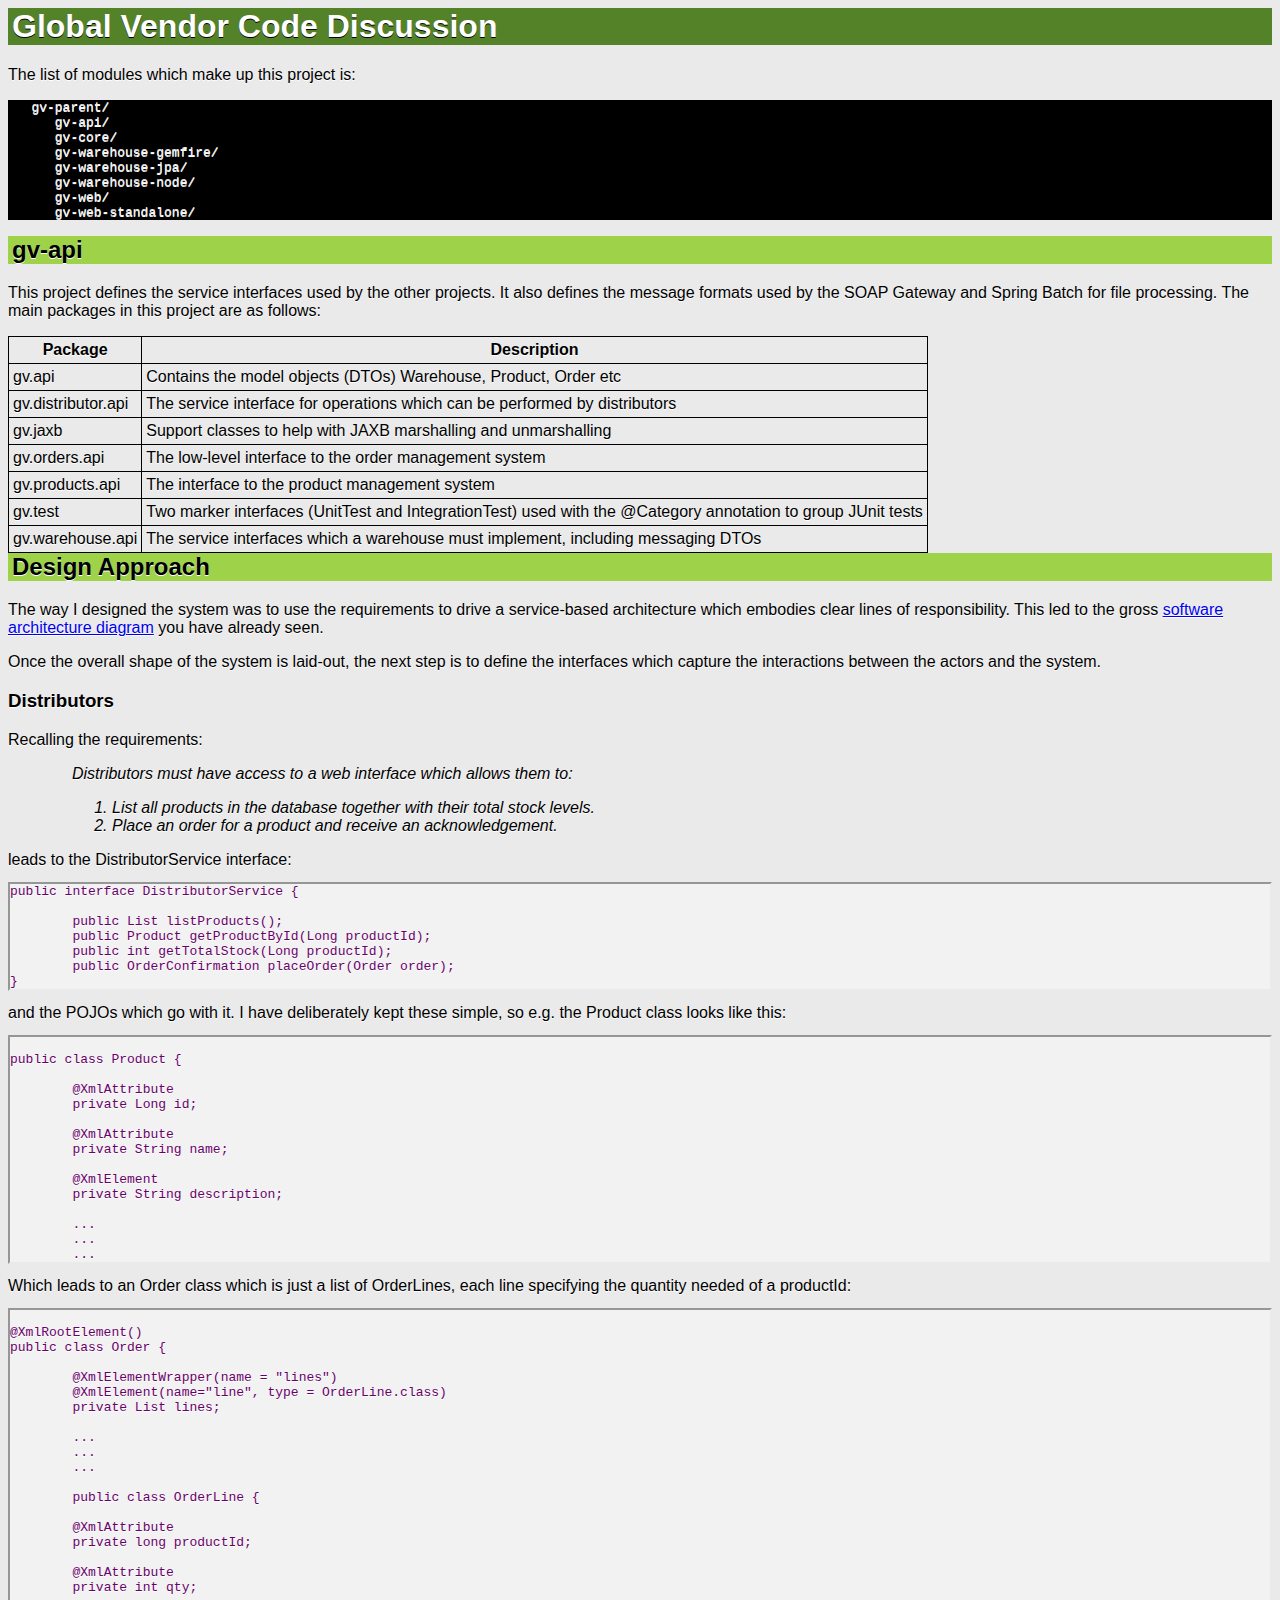
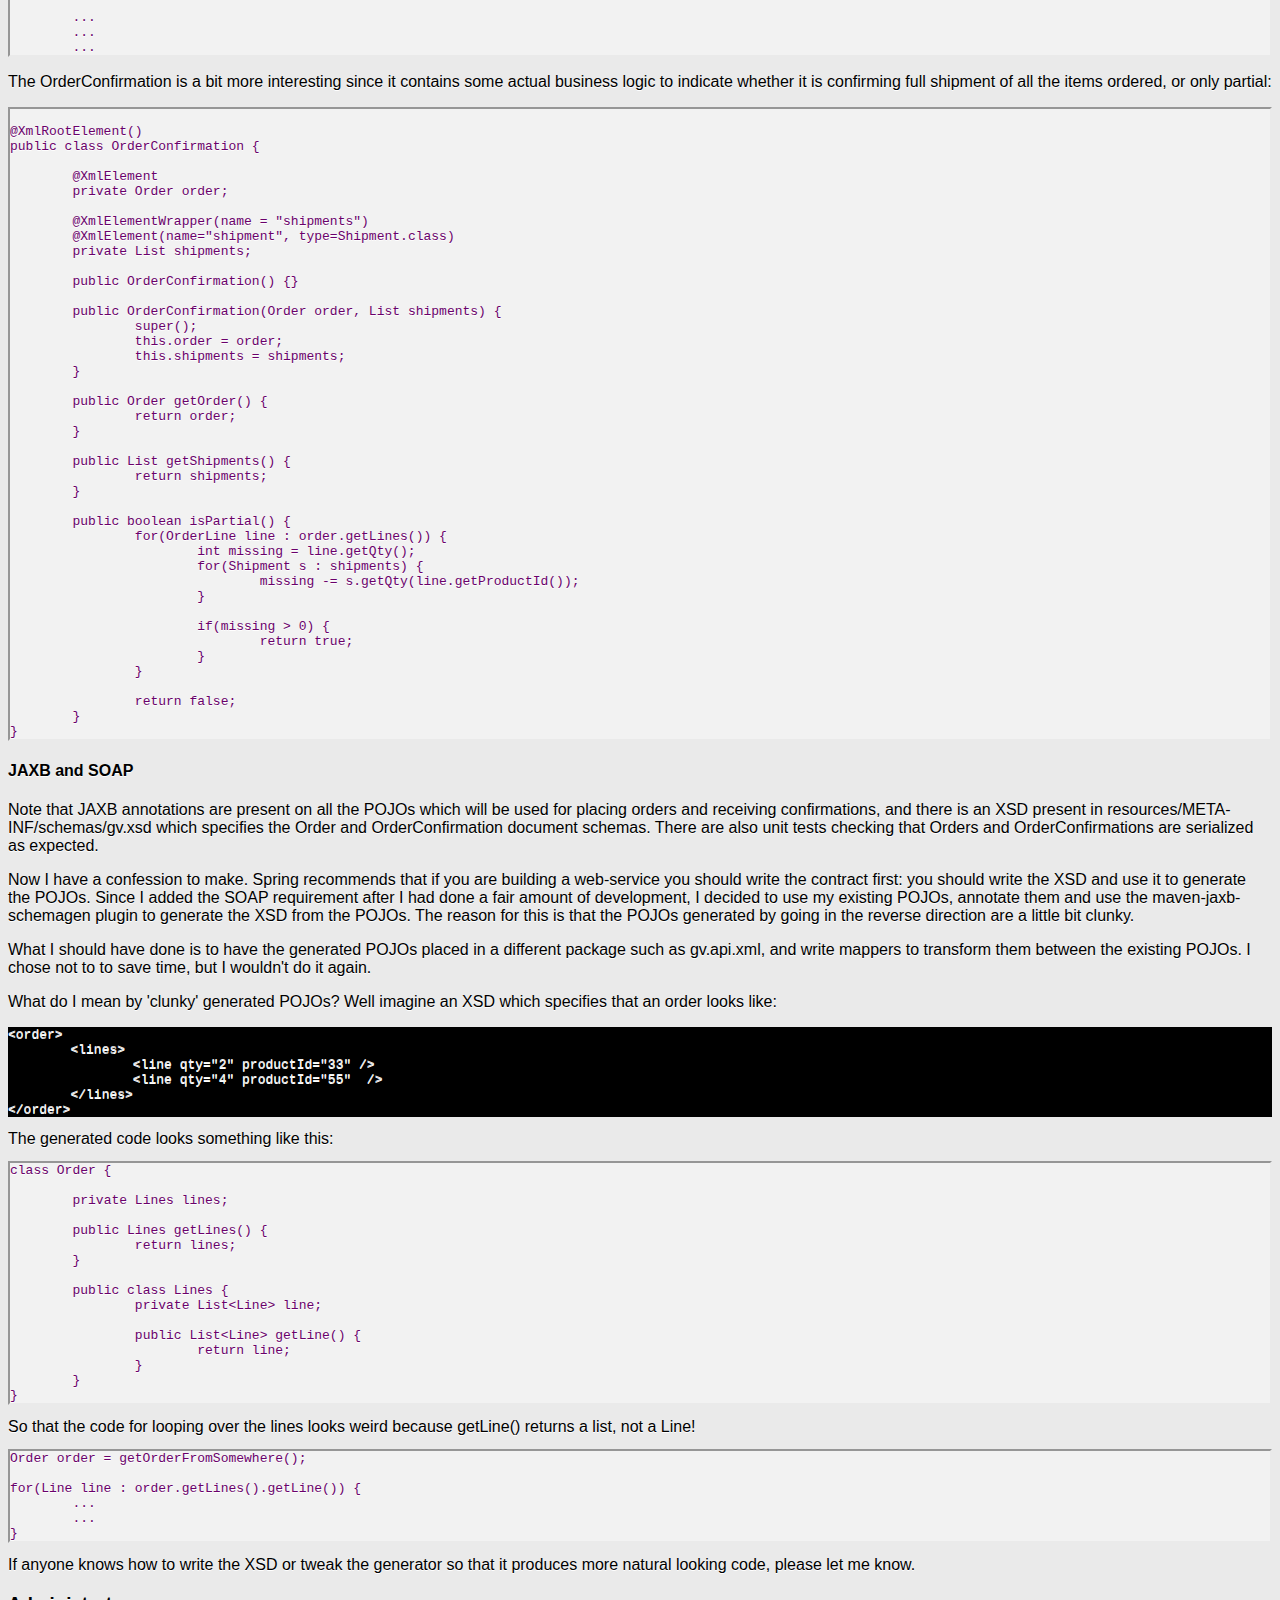
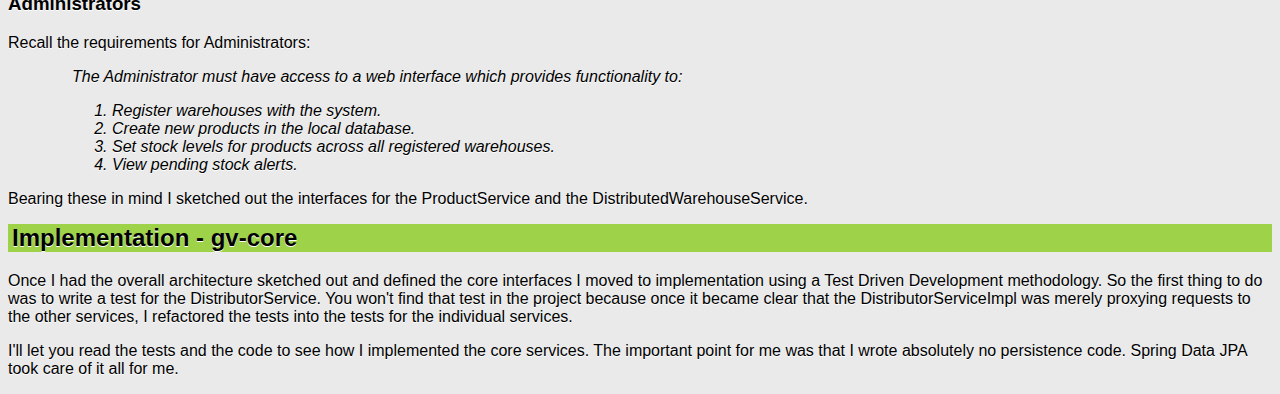
==== doc/codeDiscussion.html @ f1e98646 "More documentation. Pruned gv-web-standalone" ====
<html>
<head>
<link rel="stylesheet" type="text/css" href="docstyles.css"/>
</head>
<body>

<h1>Global Vendor Code Discussion</h1>

<p>
The list of modules which make up this project is:
<pre>
   gv-parent/
      gv-api/
      gv-core/
      gv-warehouse-gemfire/
      gv-warehouse-jpa/
      gv-warehouse-node/
      gv-web/
      gv-web-standalone/
</pre>
</p>

<h2>gv-api</h2>
This project defines the service interfaces used by the other projects. It also defines the message formats used by the SOAP Gateway and Spring Batch for file processing.
The main packages in this project are as follows:

<table><tr><th>Package</th><th>Description</th></tr>
<tr><td>gv.api</td><td>Contains the model objects (DTOs) Warehouse, Product, Order etc</td></tr>
<tr><td>gv.distributor.api</td><td>The service interface for operations which can be performed by distributors</td></tr>
<tr><td>gv.jaxb</td><td>Support classes to help with JAXB marshalling and unmarshalling</td></tr>
<tr><td>gv.orders.api</td><td>The low-level interface to the order management system</td></tr>
<tr><td>gv.products.api</td><td>The interface to the product management system</td></tr>
<tr><td>gv.test</td><td>Two marker interfaces (UnitTest and IntegrationTest) used with the @Category annotation to group JUnit tests</td></tr>
<tr><td>gv.warehouse.api</td><td>The service interfaces which a warehouse must implement, including messaging DTOs</td></tr>
</table>

<h2>Design Approach</h2>
<p>
The way I designed the system was to use the requirements to drive a service-based architecture which embodies clear lines of responsibility.
This led to the gross <a href="./objectivesAndArchitecture.html#softwareArchitecture-diagram">software architecture diagram</a> you have already seen.
</p>

<p>
Once the overall shape of the system is laid-out, the next step is to define the interfaces which 
capture the interactions between the actors and the system.
</p>

<h3>Distributors</h3>
Recalling the requirements:
<div class="quotation">
	<p>
	Distributors must have access to a web interface which allows them to:
	</p>
	
	<ol>
	<li>List all products in the database together with their total stock levels.</li>
	<li>Place an order for a product and receive an acknowledgement.</li>
	</ol>
</div>

leads to the DistributorService interface:
<pre class="java">
public interface DistributorService {
	
	public List<Product> listProducts();
	public Product getProductById(Long productId);
	public int getTotalStock(Long productId);
	public OrderConfirmation placeOrder(Order order);
}
</pre>

and the POJOs which go with it. I have deliberately kept these simple, so e.g. the Product class looks like this:
<pre class="java">

public class Product {
	
	@XmlAttribute
	private Long id;
	
	@XmlAttribute
	private String name;
	
	@XmlElement
	private String description;
	
	...
	...
	...
</pre>

Which leads to an Order class which is just a list of OrderLines, each line specifying the quantity needed of a
productId:
<pre class="java">

@XmlRootElement()
public class Order {
	
	@XmlElementWrapper(name = "lines")
	@XmlElement(name="line", type = OrderLine.class)
	private List<OrderLine> lines;
	
	...
	...
	...
	
	public class OrderLine {
	
	@XmlAttribute
	private long productId;
	
	@XmlAttribute
	private int qty;
	
	...
	...
	...
</pre>

<p>
The OrderConfirmation is a bit more interesting since it contains some actual business logic to 
indicate whether it is confirming full shipment of all the items ordered, or only partial:
<pre class="java">

@XmlRootElement()
public class OrderConfirmation {
	
	@XmlElement
	private Order order;
	
	@XmlElementWrapper(name = "shipments")
	@XmlElement(name="shipment", type=Shipment.class)
	private List<Shipment> shipments;
	
	public OrderConfirmation() {}
	
	public OrderConfirmation(Order order, List<Shipment> shipments) {
		super();
		this.order = order;
		this.shipments = shipments;
	}

	public Order getOrder() {
		return order;
	}

	public List<Shipment> getShipments() {
		return shipments;
	}
	
	public boolean isPartial() {
		for(OrderLine line : order.getLines()) {
			int missing = line.getQty();
			for(Shipment s : shipments) {
				missing -= s.getQty(line.getProductId());
			}
			
			if(missing > 0) {
				return true;
			}
		}
		
		return false;
	}
}
</pre>
</p>

<h4>JAXB and SOAP</h4>
<p>
Note that JAXB annotations are present on all the POJOs which will be used for placing orders and receiving
confirmations, and there is an XSD present in resources/META-INF/schemas/gv.xsd 
which specifies the Order and OrderConfirmation document schemas. There are also unit tests checking
that Orders and OrderConfirmations are serialized as expected.
</p>

<p>
Now I have a confession to make. 
Spring recommends that if you are building a web-service you should write the contract first: you should
write the XSD and use it to generate the POJOs. Since I added the SOAP requirement after I had done a fair amount
of development, I decided to use my existing POJOs, annotate them and use the 
maven-jaxb-schemagen plugin to generate the XSD from the POJOs. The reason for this is that the POJOs generated
by going in the reverse direction are a little bit clunky.
</p>

<p>
What I should have done is to have the generated POJOs
placed in a different package such as gv.api.xml, and write mappers to transform them between the existing
POJOs. I chose not to to save time, but I wouldn't do it again.
</p>

<p>
What do I mean by 'clunky' generated POJOs? Well imagine an XSD which specifies that an order looks like:
<pre>
&lt;order&gt;
	&lt;lines&gt;
		&lt;line qty="2" productId="33" /&gt;
		&lt;line qty="4" productId="55"  /&gt;
	&lt;/lines&gt;
&lt;/order&gt;
</pre>

The generated code looks something like this:

<pre class="java">
class Order {
	
	private Lines lines;
	
	public Lines getLines() {
		return lines;
	}
	
	public class Lines {
		private List&lt;Line&gt; line;
		
		public List&lt;Line&gt; getLine() {
			return line;
		}
	}
}
</pre>

So that the code for looping over the lines looks weird because getLine() returns a list, not a Line!

<pre class="java">
Order order = getOrderFromSomewhere();

for(Line line : order.getLines().getLine()) {
	...
	...
}
</pre>

If anyone knows how to write the XSD or tweak the generator so that it produces more natural looking code, please let me know.
</p>

<h3>Administrators</h3>
<p>Recall the requirements for Administrators:</p>
<div class="quotation">
<p>
The Administrator must have access to a web interface which provides functionality to:
</p>

<ol>
<li>Register warehouses with the system.</li>
<li>Create new products in the local database.</li>
<li>Set stock levels for products across all registered warehouses.</li>
<li>View pending stock alerts.</li>
</ol>
</div>

<p>
Bearing these in mind I sketched out the interfaces for the ProductService and the DistributedWarehouseService.
</p>

<h2>Implementation - gv-core</h2>
<p>Once I had the overall architecture sketched out and defined the core interfaces I moved to 
implementation using a Test Driven Development methodology. So the first thing to do was to write 
a test for the DistributorService. You won't find that test in the project because once it 
became clear that the DistributorServiceImpl was merely proxying requests to the other services,
I refactored the tests into the tests for the individual services.
</p>

<p>
I'll let you read the tests and the code to see how I implemented the core services. The important
point for me was that I wrote absolutely no persistence code. Spring Data JPA took care of it all for me.
</p>




</body>

</html>
---- doc/docstyles.css ----
h1 {
		background: #538228;
		color: white;
		padding-left: 4px;
		text-shadow: 0 1px 0 #000;
	}
	
	h2 {
		margin-top: 0;
		padding-top:0;
		background: #9dd249;
		padding-left: 4px;
	}
	
	body {
		background: #eaeaea;
		font-family: Arial, sans-serif;
		text-shadow: 0 1px 0 #fff;
	}
	
	th, td {
		border: 1px solid black;
		padding: 4px;
		border-collapse: collapse;
	}
	
	.widget {
		margin-top: 0;
		margin-left: 1em;
		padding-top:0;
		border: 1px inset #ababab;
		padding-bottom: 20px;
	}
	
	table {
	margin-top: 1em;
		padding-left: 1em;
		border-collapse: collapse;
}
	
	.name {
		width: 64em;
	}
	
	textarea {
		width: 64em;
		height: 10em;
	}

	a.ret {
		display: block;
		margin-top: 1em;
		margin-left: 1em;
	}
	
	.quotation {
		font-style: italic;
		margin-left: 4em;
	}
	
	pre {
		font-weight: normal;
		background: black;
		color: #eeeeee;
	}
	
	pre.java {
		border: 2px inset #eaeaea;
		background: #f2f2f2;
		color: #6a006b;
	}
	
	.screengrab, .diagram {
		margin-left:15%;
	}
	
	.screengrab img, .diagram img {
		width:70%;
	}
	
	.caption {
		margin-top: 1em;
	}
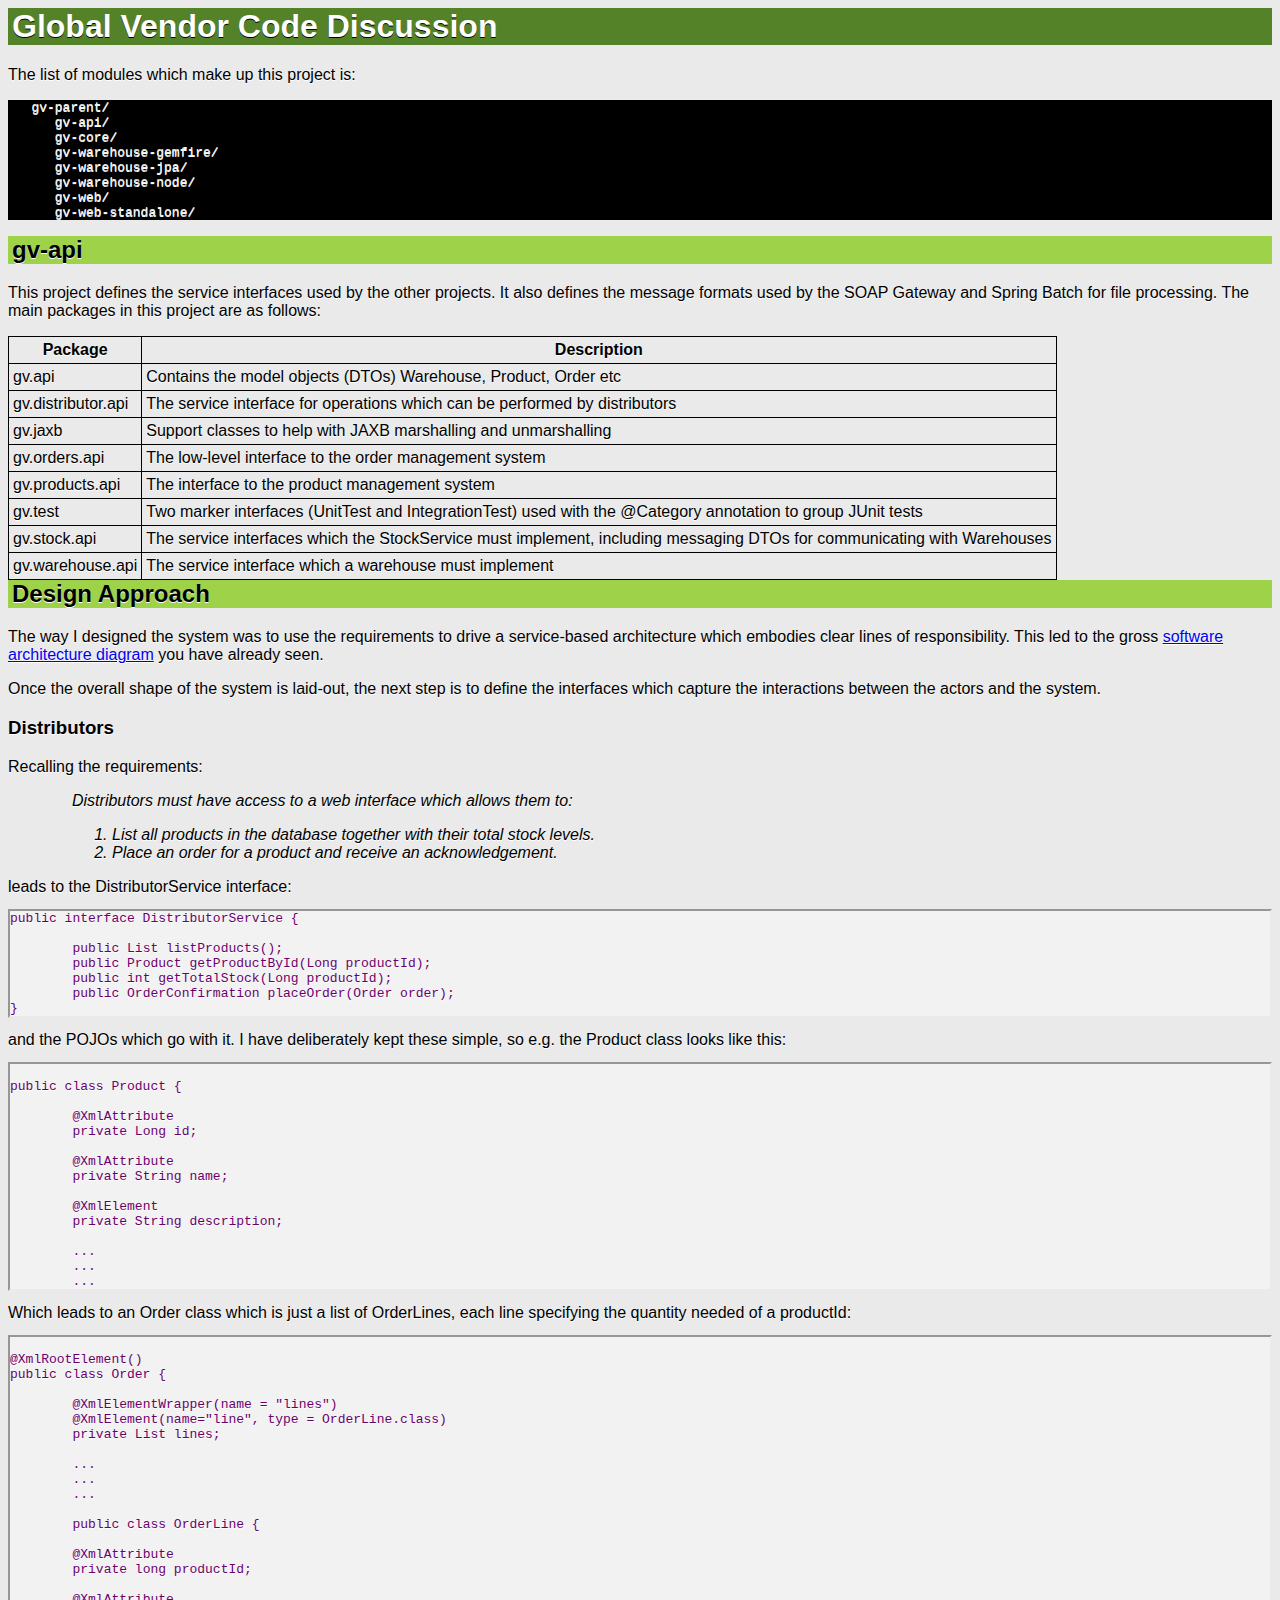
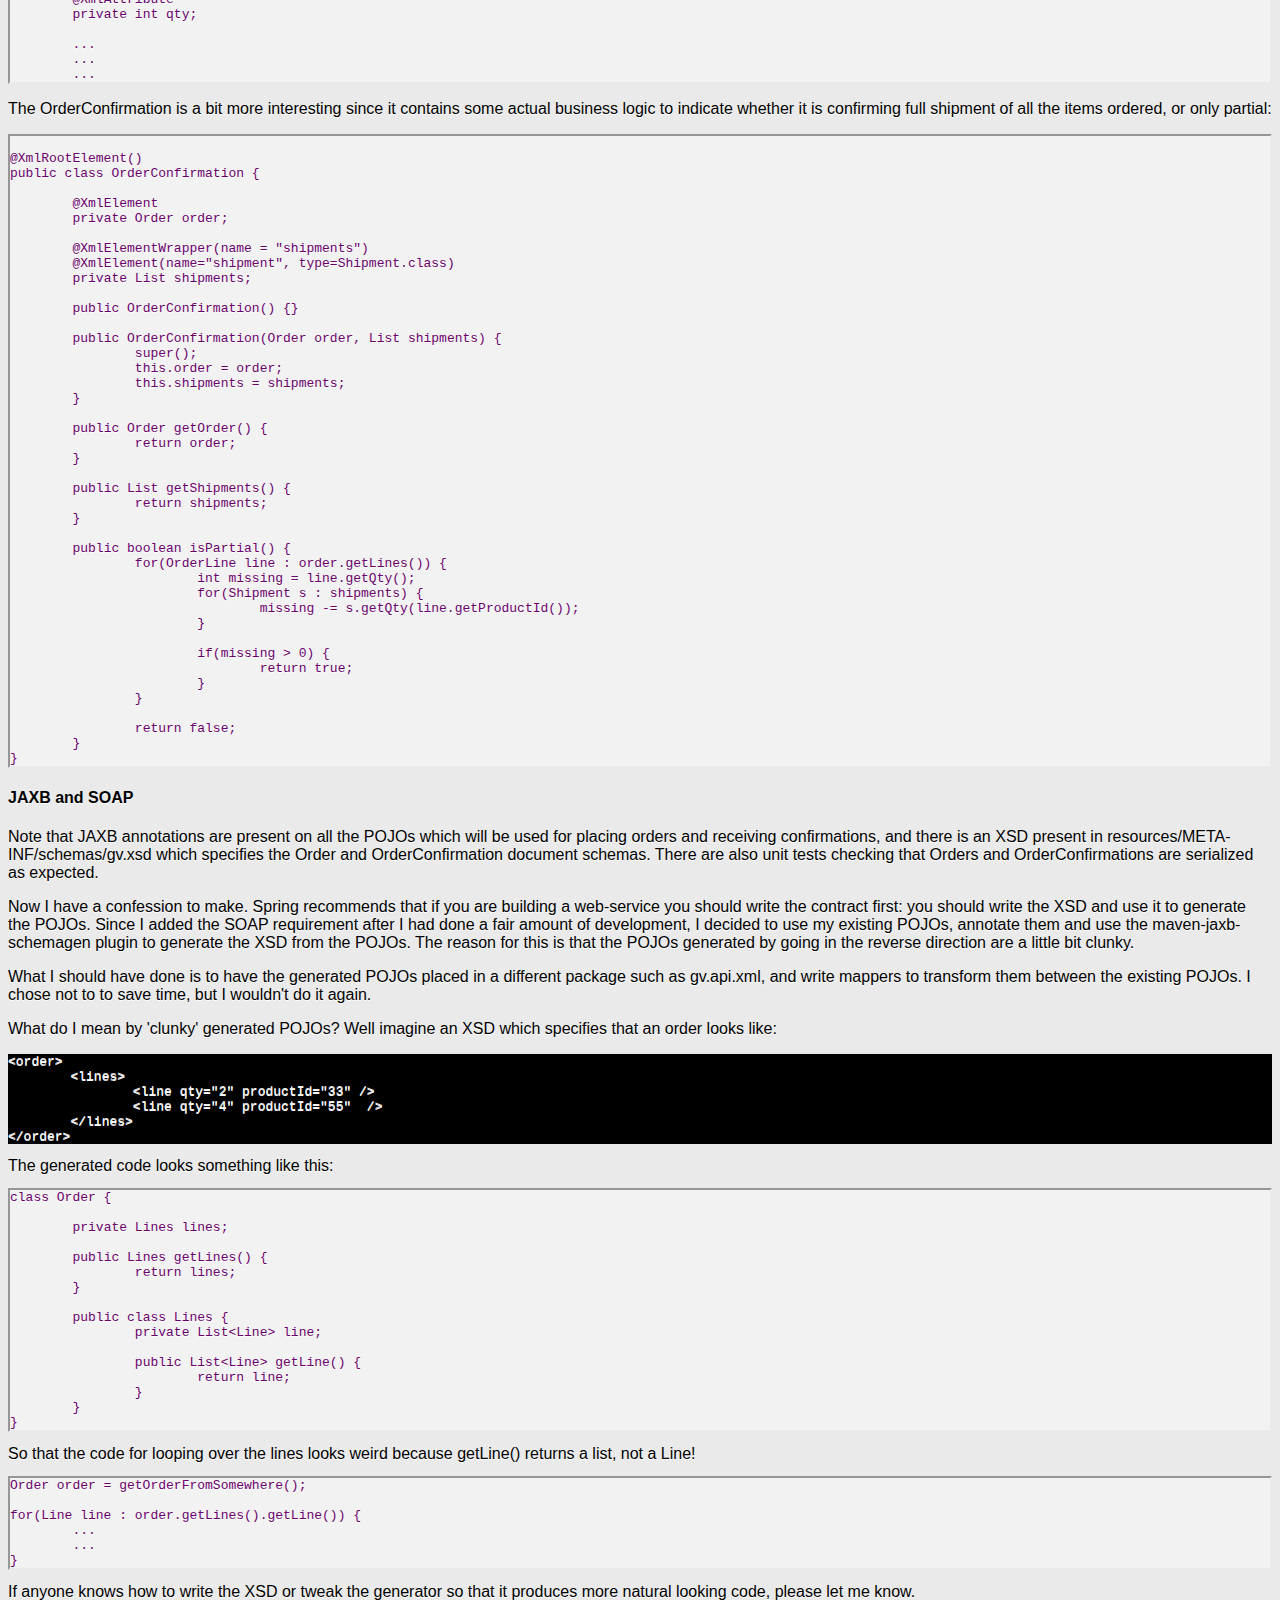
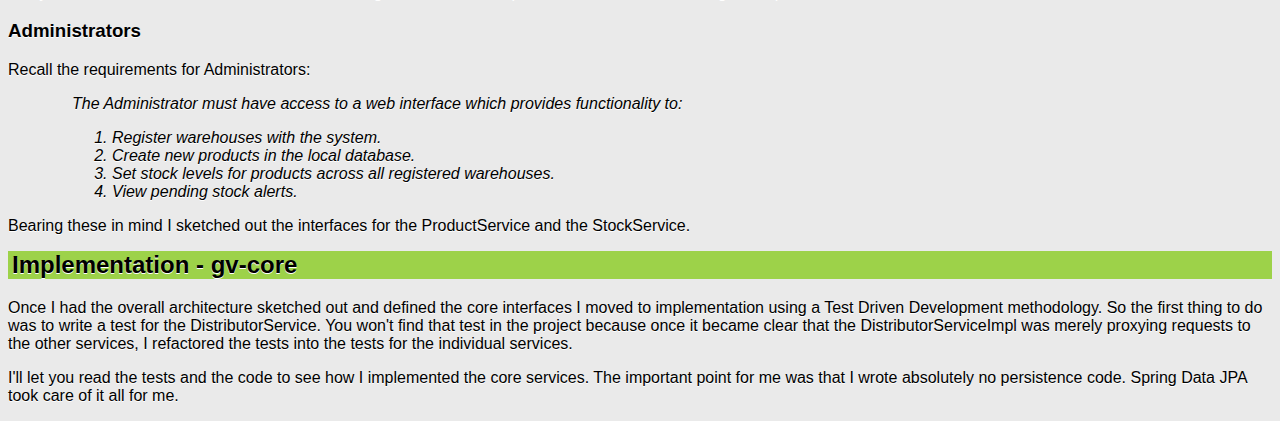
==== commit 7653a1a7: "Renamed DisributedWarehouseService to StockService" ====
--- a/doc/codeDiscussion.html
+++ b/doc/codeDiscussion.html
@@ -31,7 +31,8 @@
 <tr><td>gv.orders.api</td><td>The low-level interface to the order management system</td></tr>
 <tr><td>gv.products.api</td><td>The interface to the product management system</td></tr>
 <tr><td>gv.test</td><td>Two marker interfaces (UnitTest and IntegrationTest) used with the @Category annotation to group JUnit tests</td></tr>
-<tr><td>gv.warehouse.api</td><td>The service interfaces which a warehouse must implement, including messaging DTOs</td></tr>
+<tr><td>gv.stock.api</td><td>The service interfaces which the StockService must implement, including messaging DTOs for communicating with Warehouses</td></tr>
+<tr><td>gv.warehouse.api</td><td>The service interface which a warehouse must implement</td></tr>
 </table>
 
 <h2>Design Approach</h2>
@@ -250,7 +251,7 @@
 </div>
 
 <p>
-Bearing these in mind I sketched out the interfaces for the ProductService and the DistributedWarehouseService.
+Bearing these in mind I sketched out the interfaces for the ProductService and the StockService.
 </p>
 
 <h2>Implementation - gv-core</h2>
--- a/doc/docstyles.css
+++ b/doc/docstyles.css
@@ -78,6 +78,10 @@
 		width:70%;
 	}
 	
+	.screengrab-small img, .diagram-small img {
+		width:35%;
+	}
+	
 	.caption {
 		margin-top: 1em;
 	}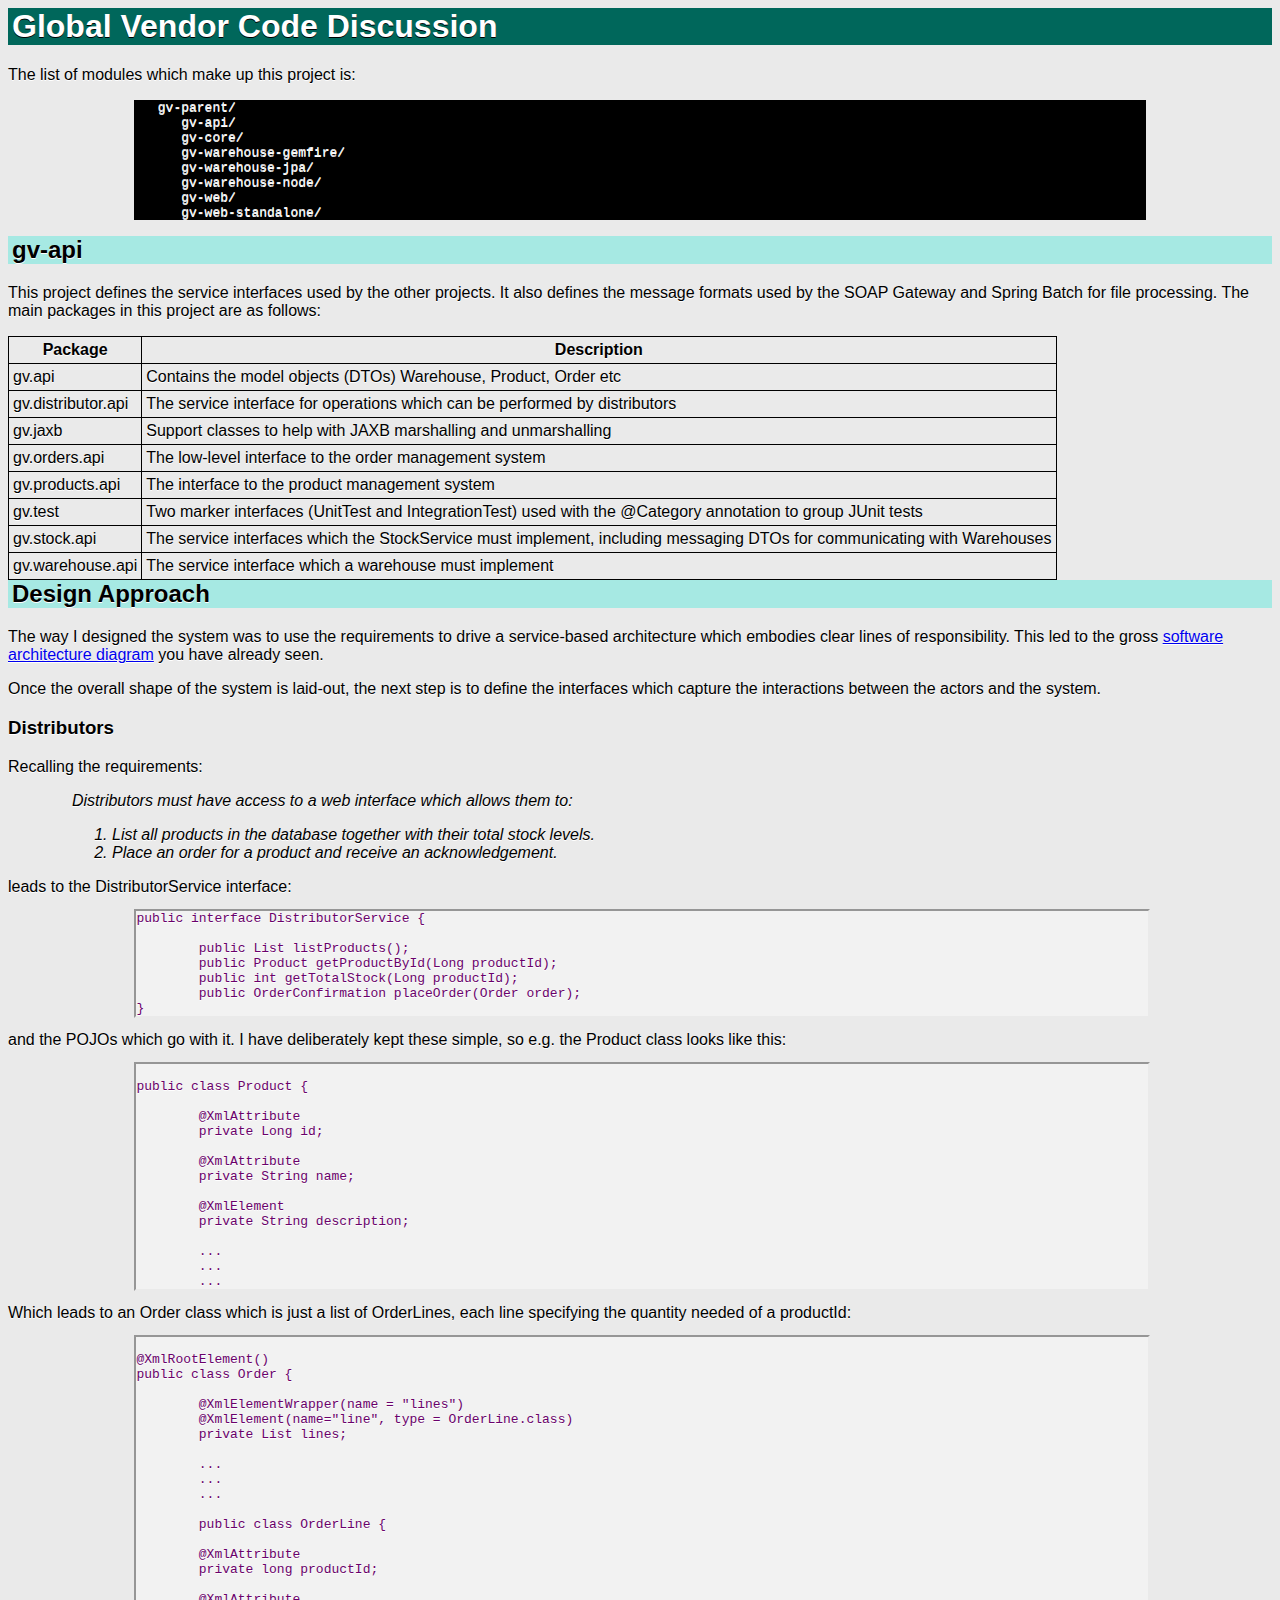
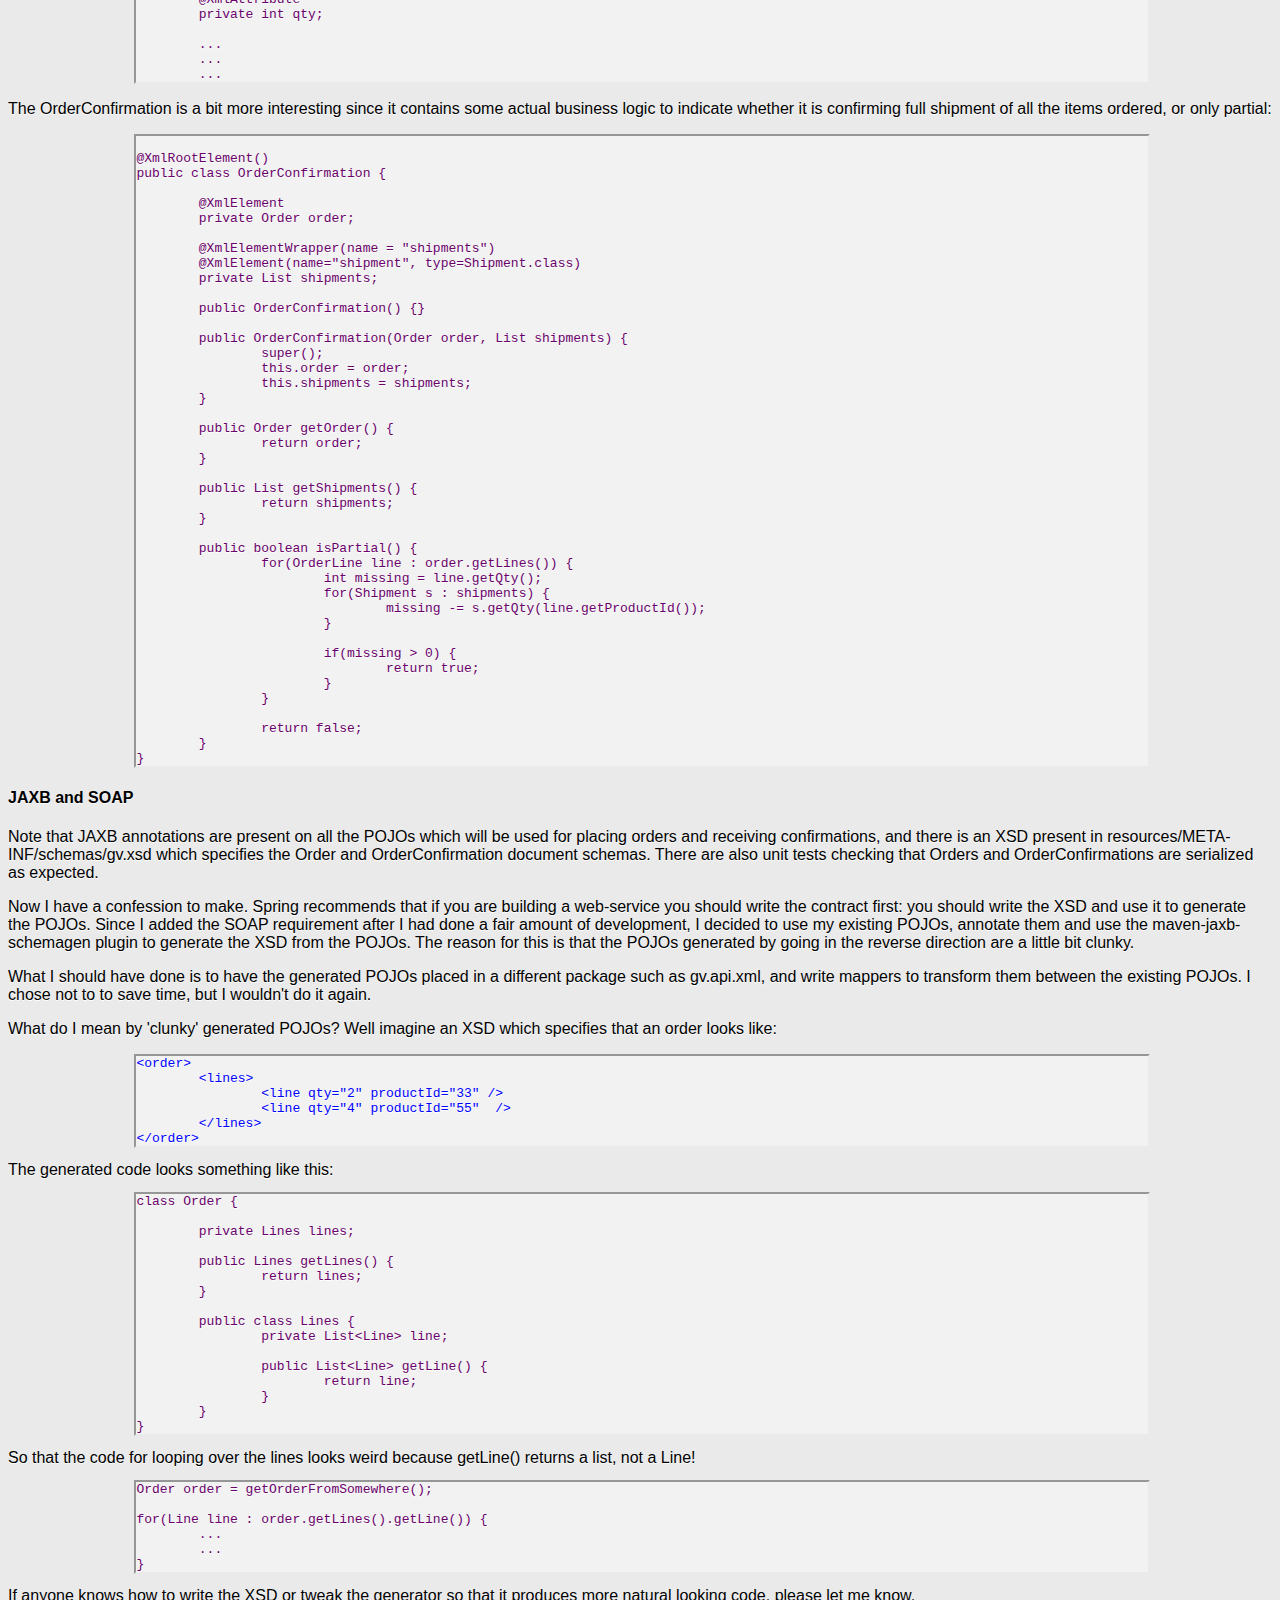
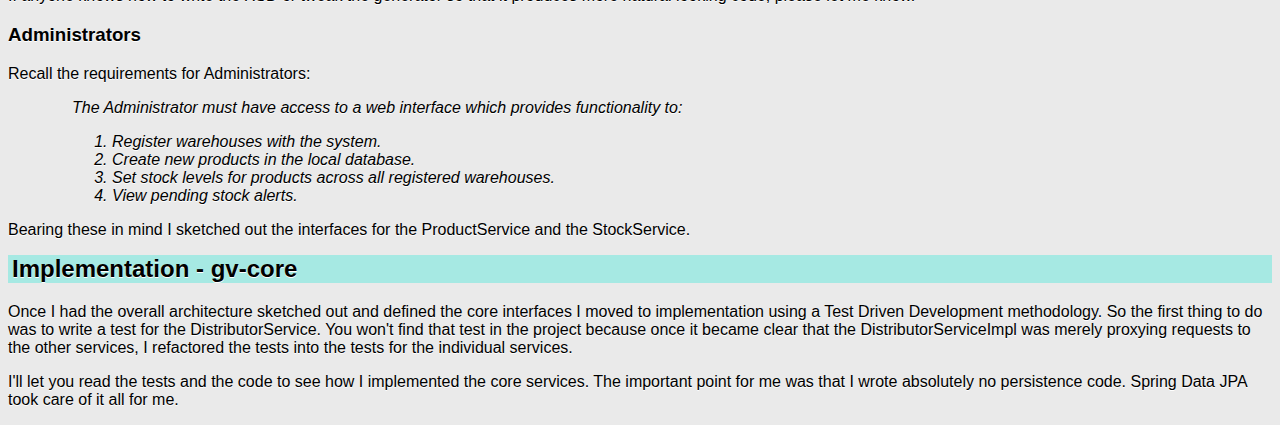
==== commit bc97c4a2: "More docs. Refactored the Gemfire test code to make deployment easier" ====
--- a/doc/codeDiscussion.html
+++ b/doc/codeDiscussion.html
@@ -1,6 +1,6 @@
 <html>
 <head>
-<link rel="stylesheet" type="text/css" href="docstyles.css"/>
+<link rel="stylesheet" type="text/css" href="styles/docstyles.css"/>
 </head>
 <body>
 
@@ -191,7 +191,7 @@
 
 <p>
 What do I mean by 'clunky' generated POJOs? Well imagine an XSD which specifies that an order looks like:
-<pre>
+<pre class="xml">
 &lt;order&gt;
 	&lt;lines&gt;
 		&lt;line qty="2" productId="33" /&gt;
--- a/doc/styles/docstyles.css
+++ b/doc/styles/docstyles.css
@@ -0,0 +1,96 @@
+	h1 {
+		background: #00675b;
+		color: white;
+		padding-left: 4px;
+		text-shadow: 0 1px 0 #000;
+	}
+	
+	h2 {
+		margin-top: 0;
+		padding-top:0;
+		background: #a6e9e3;
+		padding-left: 4px;
+	}
+	
+	body {
+		background: #eaeaea;
+		font-family: Arial, sans-serif;
+		text-shadow: 0 1px 0 #fff;
+	}
+	
+	th, td {
+		border: 1px solid black;
+		padding: 4px;
+		border-collapse: collapse;
+	}
+	
+	.widget {
+		margin-top: 0;
+		margin-left: 1em;
+		padding-top:0;
+		border: 1px inset #ababab;
+		padding-bottom: 20px;
+	}
+	
+	table {
+	margin-top: 1em;
+		padding-left: 1em;
+		border-collapse: collapse;
+}
+	
+	.name {
+		width: 64em;
+	}
+	
+	textarea {
+		width: 64em;
+		height: 10em;
+	}
+
+	a.ret {
+		display: block;
+		margin-top: 1em;
+		margin-left: 1em;
+	}
+	
+	.quotation {
+		font-style: italic;
+		margin-left: 4em;
+	}
+	
+	pre {
+		width: 80%;
+		margin-left: 10%;
+		font-weight: normal;
+		background: black;
+		color: #eeeeee;
+		white-space: pre-wrap;
+	}
+	
+	pre.java {
+		border: 2px inset #eaeaea;
+		background: #f2f2f2;
+		color: #6a006b;
+	}
+	
+	pre.xml {
+		border: 2px inset #eaeaea;
+		background: #f2f2f2;
+		color: blue;
+	}
+	
+	.screengrab, .diagram {
+		margin-left:15%;
+	}
+	
+	.screengrab img, .diagram img {
+		width:70%;
+	}
+	
+	.screengrab-small img, .diagram-small img {
+		width:35%;
+	}
+	
+	.caption {
+		margin-top: 1em;
+	}